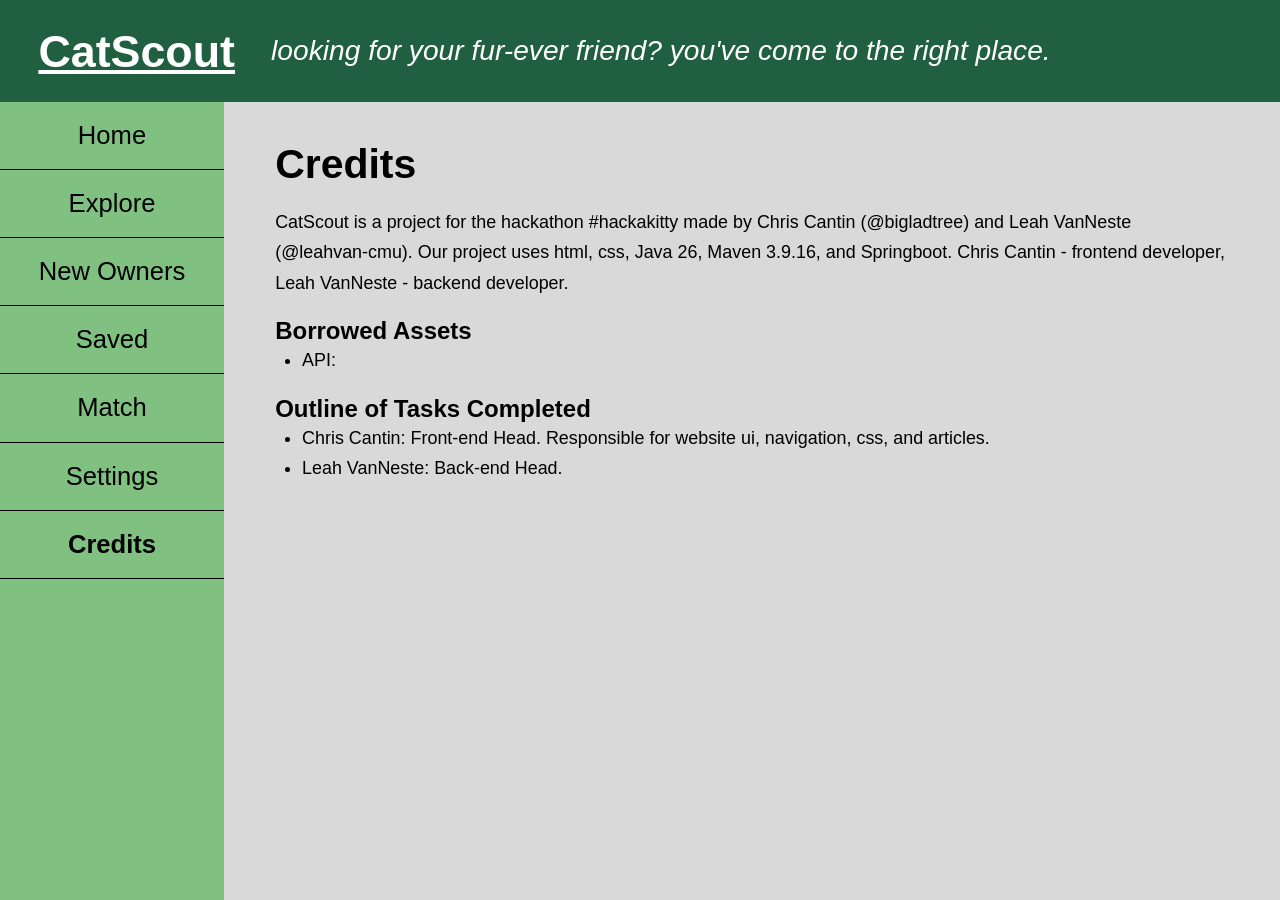
==== src/main/resources/static/credits.html @ 1c5e4a1d "New Owners, darkmode, css New Owners page is complete! Dark Mode has been implemented and saves acro" ====
<!DOCTYPE html>
<html>
  <head>
    <link rel="stylesheet" href="home.css">
    <title>CatScout - Credits</title>
  </head>
  <body>
    <div class="page">
      <!-- Header -->
      <header class="header">
        <h1 class="logo">CatScout</h1>
        <p class="tagline">looking for your fur-ever friend? you've come to the right place.</p>
      </header>

      <div class="content-wrapper">
        <!-- Sidebar -->
        <nav class="sidebar">
          <a href="index.html" class="nav-link">Home</a>
          <a href="explore.html" class="nav-link">Explore</a>
          <a href="newowners.html" class="nav-link">New Owners</a>
          <a href="saved.html" class="nav-link">Saved</a>
          <a href="matchmaker.html" class="nav-link">Match</a>
          <a href="settings.html" class="nav-link">Settings</a>
          <a href="credits.html" class="nav-link active">Credits</a>
        </nav>

        <!-- Main Content -->
        <main class="main-content">
          <h2 class="welcome">Credits</h2>

          <p>CatScout is a project for the hackathon #hackakitty made by Chris Cantin (@bigladtree) and Leah VanNeste (@leahvan-cmu). Our project uses html, css, Java 26, Maven 3.9.16, and Springboot. 
            Chris Cantin - frontend developer, Leah VanNeste - backend developer.
          </p>
          <h2>Borrowed Assets</h2>
          <ul>
            <li>API: </li>
          </ul>
          <h2>Outline of Tasks Completed</h2>
          <ul>
            <li>Chris Cantin: Front-end Head. Responsible for website ui, navigation, css, and articles. 
            </li>
            <li>Leah VanNeste: Back-end Head. </li>
          </ul>
        </main>
        <script>
          if (localStorage.getItem('darkMode') === 'true') document.body.classList.add('dark');
        </script>
      </div>
    </div>
  </body>
</html>
---- src/main/resources/static/home.css ----
* {
  margin: 0;
  padding: 0;
  box-sizing: border-box;
}

body {
  font-family: Inter, sans-serif;
  min-height: 100vh;
}

.page {
  display: flex;
  flex-direction: column;
  min-height: 100vh;
}

/* Header */
.header {
  background-color: #206040;
  display: flex;
  align-items: center;
  padding: 2% 3%;
  gap: 3%;
}

.logo {
  color: #ffffff;
  font-size: 3.5vw;
  text-decoration: underline;
  white-space: nowrap;
}

.tagline {
  color: #ffffff;
  font-size: 2.2vw;
  font-style: italic;
}

/* Content area: sidebar + main */
.content-wrapper {
  display: flex;
  flex: 1;
}

/* Sidebar */
.sidebar {
  background-color: #80c080;
  width: 17.5%;
  display: flex;
  flex-direction: column;
}

.nav-link {
  display: block;
  text-align: center;
  font-size: 2vw;
  padding: 8.5% 5%;
  text-decoration: none;
  color: #000000;
  border-bottom: 1px solid #000000;
}

.nav-link:hover {
  background-color: #6ab06a;
}

.nav-link.active {
  font-weight: 700;
}

/* Main Content */
.main-content {
  flex: 1;
  background-color: #d9d9d9;
  padding: 3% 4%;
}

.welcome {
  font-size: 3.2vw;
  font-weight: 700;
  margin-bottom: 2%;
}

.main-content p {
  font-size: 1.4vw;
  line-height: 1.7;
  margin-bottom: 2%;
  color: #000000;
}

.main-content ul {
  font-size: 1.4vw;
  line-height: 1.7;
  margin-bottom: 2%;
  color: #000000;
  padding-left: 1.5em;
}

.main-content li {
  font-size: 1.4vw;
  line-height: 1.7;
}

/* Settings Page */
.settings-group {
  background-color: #ffffff;
  border-radius: 10px;
  padding: 2% 3%;
  margin-bottom: 2%;
}

.settings-group-title {
  font-size: 1.8vw;
  font-weight: 600;
  margin-bottom: 1%;
  padding-bottom: 0.5%;
  border-bottom: 2px solid #80c080;
}

.setting-item {
  display: flex;
  align-items: center;
  gap: 1em;
  margin-top: 1%;
}

.setting-label {
  font-size: 1.4vw;
}

.setting-status {
  font-size: 1.2vw;
  margin-top: 0.5em;
  color: #206040;
  font-style: italic;
}

/* Toggle switch */
.toggle {
  position: relative;
  display: inline-block;
  width: 3.2em;
  height: 1.8em;
  cursor: pointer;
}

.toggle input {
  opacity: 0;
  width: 0;
  height: 0;
}

.toggle-slider {
  position: absolute;
  inset: 0;
  background-color: #ccc;
  border-radius: 1em;
  transition: background-color 0.3s;
}

.toggle-slider::before {
  content: "";
  position: absolute;
  width: 1.4em;
  height: 1.4em;
  left: 0.2em;
  bottom: 0.2em;
  background-color: #fff;
  border-radius: 50%;
  transition: transform 0.3s;
}

.toggle input:checked + .toggle-slider {
  background-color: #206040;
}

.toggle input:checked + .toggle-slider::before {
  transform: translateX(1.4em);
}

.toggle input:focus-visible + .toggle-slider {
  outline: 2px solid #206040;
  outline-offset: 2px;
}

/* Settings inputs & buttons */
.settings-input {
  font-size: 1.2vw;
  padding: 0.5em 0.8em;
  border: 2px solid #80c080;
  border-radius: 6px;
  outline: none;
  width: 50%;
}

.settings-input:focus {
  border-color: #206040;
}

.settings-btn {
  font-size: 1.2vw;
  padding: 0.5em 1.2em;
  border: none;
  border-radius: 6px;
  background-color: #206040;
  color: #ffffff;
  cursor: pointer;
  transition: background-color 0.2s;
}

.settings-btn:hover {
  background-color: #174a30;
}

.settings-btn.danger {
  background-color: #c0392b;
}

.settings-btn.danger:hover {
  background-color: #96281b;
}

.confirm-delete {
  margin-top: 1em;
  display: flex;
  align-items: center;
  gap: 1em;
}

.hidden {
  display: none !important;
}

/* Links in main content */
.main-content a {
  color: #1a7a3a;
  text-decoration: underline;
  transition: color 0.2s;
}

.main-content a:hover {
  color: #145a2c;
}

.main-content a:visited {
  color: #1a7a3a;
}

/* Dark Mode */
body.dark .page {
  background-color: #1a1a1a;
}

body.dark .main-content {
  background-color: #2b2b2b;
  color: #e0e0e0;
}

body.dark .main-content p,
body.dark .main-content ul,
body.dark .main-content li {
  color: #e0e0e0;
}

body.dark .settings-group {
  background-color: #3a3a3a;
}

body.dark .settings-group-title {
  color: #a0d8a0;
  border-bottom-color: #4a7a4a;
}

body.dark .setting-label {
  color: #e0e0e0;
}

body.dark .settings-input {
  background-color: #2b2b2b;
  color: #e0e0e0;
  border-color: #4a7a4a;
}

body.dark .sidebar {
  background-color: #2d5a2d;
}

body.dark .nav-link {
  color: #e0e0e0;
  border-bottom-color: #1a3a1a;
}

body.dark .nav-link:hover {
  background-color: #3a6a3a;
}

body.dark .header {
  background-color: #143020;
}

body.dark .main-content a {
  color: #6fcf7f;
}

body.dark .main-content a:hover {
  color: #9fe0ab;
}

body.dark .main-content a:visited {
  color: #6fcf7f;
}

/* Collapsible FAQ */
.collapsible {
  background-color: #ffffff;
  color: #000000;
  cursor: pointer;
  padding: 1em 1.5em;
  width: 100%;
  border: 2px solid #80c080;
  border-radius: 8px;
  text-align: left;
  outline: none;
  font-size: 1.4vw;
  font-weight: 600;
  margin-top: 1em;
  transition: background-color 0.2s, border-color 0.2s;
}

.collapsible::after {
  content: "\25BC";
  float: right;
  font-size: 0.8em;
  transition: transform 0.3s;
}

.collapsible.active::after {
  transform: rotate(-180deg);
}

.collapsible:hover {
  background-color: #e8f5e8;
  border-color: #206040;
}

.collapsible.active {
  background-color: #206040;
  color: #ffffff;
  border-color: #206040;
  border-radius: 8px 8px 0 0;
}

/* Collapsible content panel */
.collapsible-content {
  padding: 1.2em 1.5em;
  display: none;
  overflow: hidden;
  background-color: #ffffff;
  border: 2px solid #80c080;
  border-top: none;
  border-radius: 0 0 8px 8px;
  margin-bottom: 0.5em;
}

/* Dark mode collapsible */
body.dark .collapsible {
  background-color: #3a3a3a;
  color: #e0e0e0;
  border-color: #4a7a4a;
}

body.dark .collapsible:hover {
  background-color: #4a4a4a;
  border-color: #6fcf7f;
}

body.dark .collapsible.active {
  background-color: #206040;
  color: #ffffff;
  border-color: #206040;
}

body.dark .collapsible-content {
  background-color: #3a3a3a;
  border-color: #4a7a4a;
  color: #e0e0e0;
}
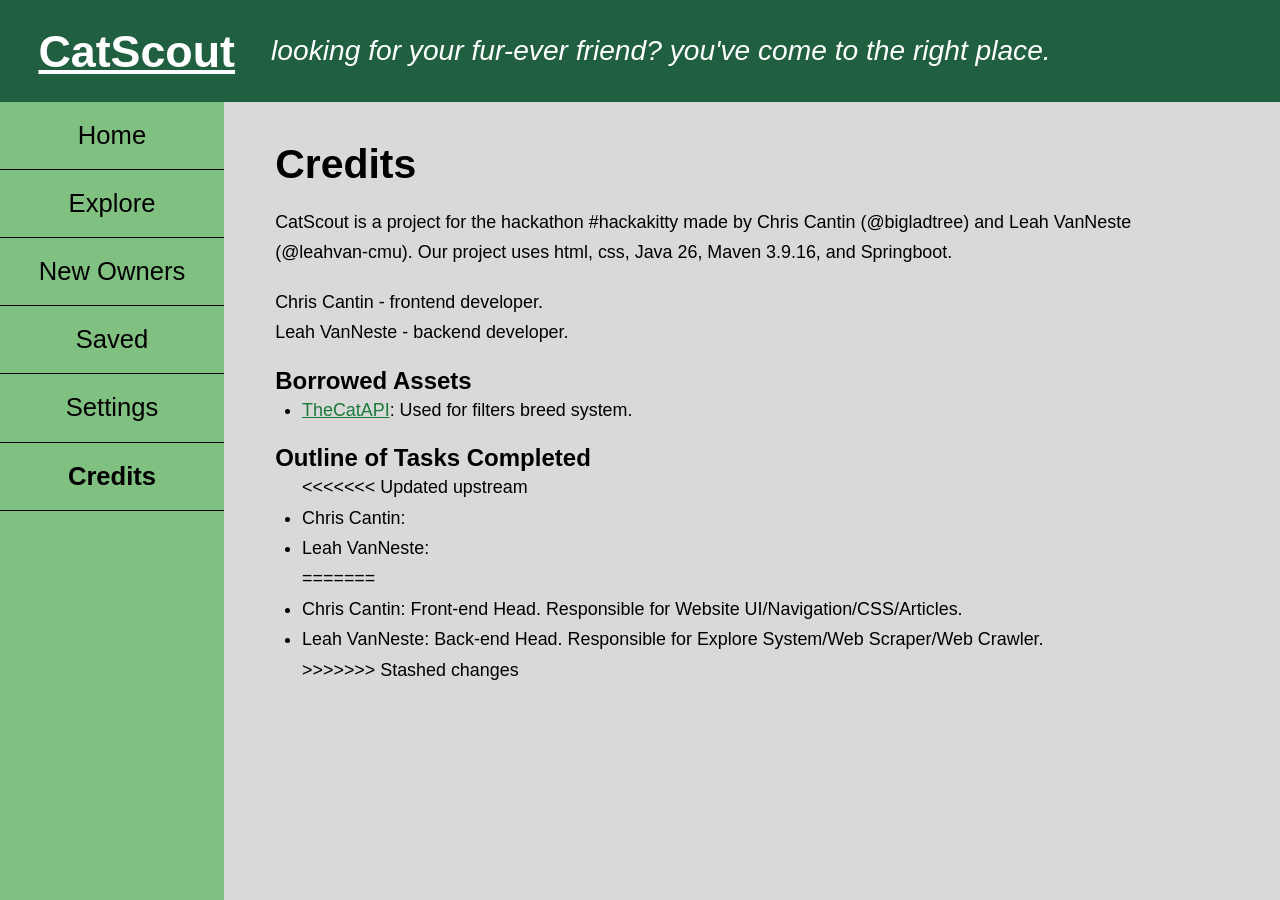
==== commit d88b7b89: "Filter UI, Location Setting, CSS" ====
--- a/src/main/resources/static/credits.html
+++ b/src/main/resources/static/credits.html
@@ -19,7 +19,6 @@
           <a href="explore.html" class="nav-link">Explore</a>
           <a href="newowners.html" class="nav-link">New Owners</a>
           <a href="saved.html" class="nav-link">Saved</a>
-          <a href="matchmaker.html" class="nav-link">Match</a>
           <a href="settings.html" class="nav-link">Settings</a>
           <a href="credits.html" class="nav-link active">Credits</a>
         </nav>
@@ -28,23 +27,28 @@
         <main class="main-content">
           <h2 class="welcome">Credits</h2>
 
-          <p>CatScout is a project for the hackathon #hackakitty made by Chris Cantin (@bigladtree) and Leah VanNeste (@leahvan-cmu). Our project uses html, css, Java 26, Maven 3.9.16, and Springboot. 
-            Chris Cantin - frontend developer, Leah VanNeste - backend developer.
+          <p>CatScout is a project for the hackathon #hackakitty made by Chris Cantin (@bigladtree) and Leah VanNeste (@leahvan-cmu). Our project uses html, css, Java 26, Maven 3.9.16, and Springboot.</p>
+          <p>
+          Chris Cantin - frontend developer. 
+          <br> 
+          Leah VanNeste - backend developer.
           </p>
           <h2>Borrowed Assets</h2>
           <ul>
-            <li>API: </li>
+            <li><a href = "https://thecatapi.com/">TheCatAPI</a>: Used for filters breed system.</li>
           </ul>
           <h2>Outline of Tasks Completed</h2>
           <ul>
-            <li>Chris Cantin: Front-end Head. Responsible for website ui, navigation, css, and articles. 
+<<<<<<< Updated upstream
+            <li>Chris Cantin: </li>
+            <li>Leah VanNeste: </li>
+=======
+            <li>Chris Cantin: Front-end Head. Responsible for Website UI/Navigation/CSS/Articles.
             </li>
-            <li>Leah VanNeste: Back-end Head. </li>
+            <li>Leah VanNeste: Back-end Head. Responsible for Explore System/Web Scraper/Web Crawler.</li>
+>>>>>>> Stashed changes
           </ul>
         </main>
-        <script>
-          if (localStorage.getItem('darkMode') === 'true') document.body.classList.add('dark');
-        </script>
       </div>
     </div>
   </body>
--- a/src/main/resources/static/home.css
+++ b/src/main/resources/static/home.css
@@ -100,6 +100,37 @@
 .main-content li {
   font-size: 1.4vw;
   line-height: 1.7;
+}
+<<<<<<< Updated upstream
+=======
+
+/* filter bar */
+.filter-bar {
+  display: flex;
+  flex-wrap: wrap;
+  gap: 1em;
+  align-items: center;
+  margin-top: 1%;
+  margin-bottom: 2%;
+}
+
+.filter-bar label {
+  font-size: 1.3vw;
+  font-weight: 600;
+}
+
+.filter-bar select {
+  font-size: 1.2vw;
+  padding: 0.3em 0.6em;
+  border: 2px solid #80c080;
+  border-radius: 5px;
+  margin-right: 1em;
+}
+
+body.dark .filter-bar select {
+  background-color: #2b2b2b;
+  color: #e0e0e0;
+  border-color: #4a7a4a;
 }
 
 /* Settings Page */
@@ -386,3 +417,4 @@
   border-color: #4a7a4a;
   color: #e0e0e0;
 }
+>>>>>>> Stashed changes
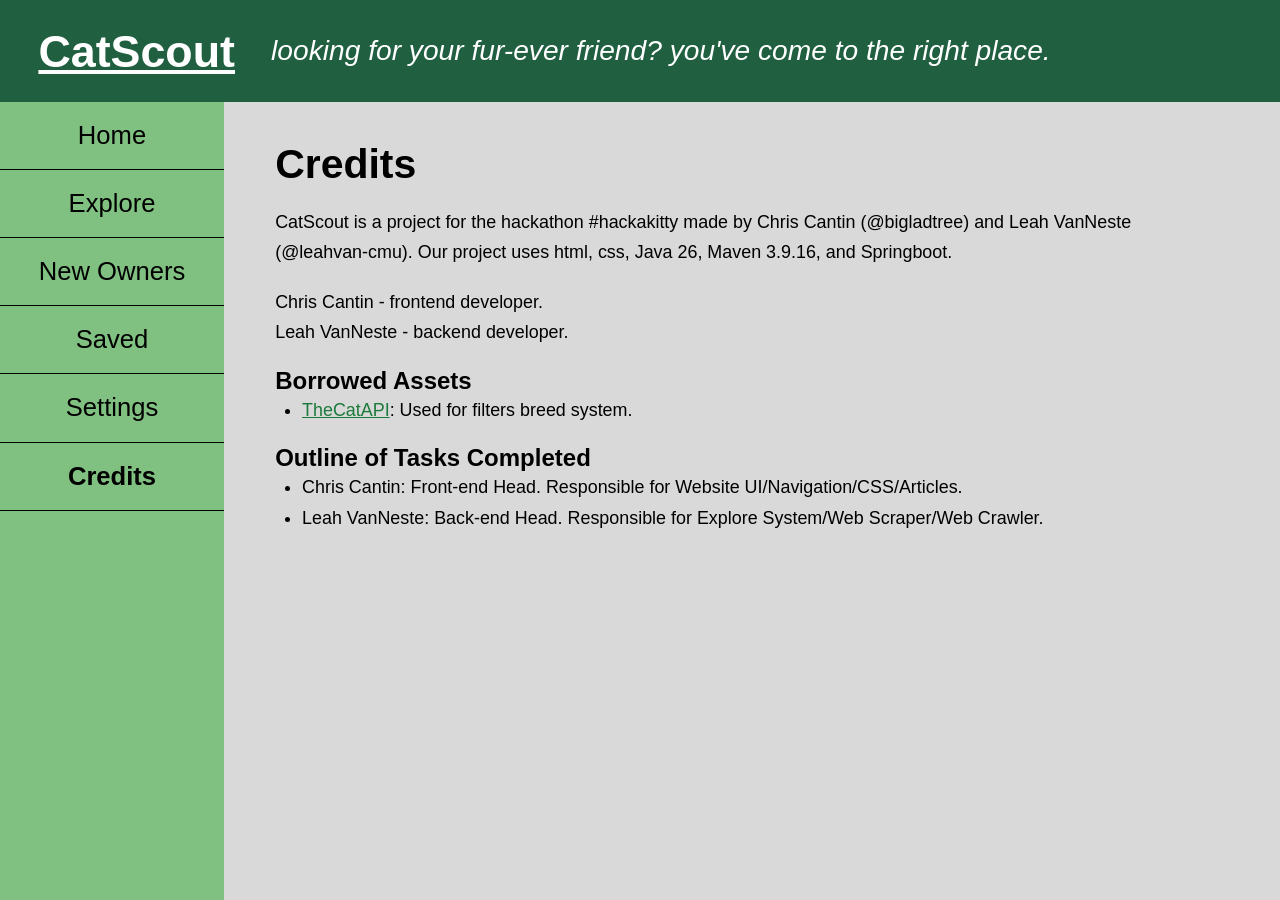
==== commit 2f34dcef: "Leah Scraper visually available" ====
--- a/src/main/resources/static/credits.html
+++ b/src/main/resources/static/credits.html
@@ -39,16 +39,15 @@
           </ul>
           <h2>Outline of Tasks Completed</h2>
           <ul>
-<<<<<<< Updated upstream
-            <li>Chris Cantin: </li>
-            <li>Leah VanNeste: </li>
-=======
             <li>Chris Cantin: Front-end Head. Responsible for Website UI/Navigation/CSS/Articles.
             </li>
             <li>Leah VanNeste: Back-end Head. Responsible for Explore System/Web Scraper/Web Crawler.</li>
->>>>>>> Stashed changes
           </ul>
         </main>
+        <script>
+          //dark mode check
+          if (localStorage.getItem('darkMode') === 'true') document.body.classList.add('dark');
+        </script>
       </div>
     </div>
   </body>
--- a/src/main/resources/static/home.css
+++ b/src/main/resources/static/home.css
@@ -108,7 +108,7 @@
 .filter-bar {
   display: flex;
   flex-wrap: wrap;
-  gap: 1em;
+  gap: 1em; 
   align-items: center;
   margin-top: 1%;
   margin-bottom: 2%;
@@ -418,3 +418,71 @@
   color: #e0e0e0;
 }
 >>>>>>> Stashed changes
+
+
+/* Cat Cards Grid */
+.cat-grid {
+  display: grid;
+  grid-template-columns: repeat(auto-fill, minmax(250px, 1fr));
+}
+
+.cat-card {
+}
+
+.cat-card-img {
+  object-fit: cover;
+}
+
+.cat-card-img-placeholder {
+  width: 100%;
+  height: 200px;
+  display: flex;
+  align-items: center;
+  justify-content: center;
+  background-color: #e0e0e0;
+  color: #666;
+  font-size: 1.2vw;
+}
+
+.cat-card-info {
+
+}
+
+.cat-card-info h3 {
+
+}
+
+.cat-card-info p {
+
+}
+
+.cat-card-info a {
+
+}
+
+.loading-msg {
+
+}
+
+/* Dark mode cat cards */
+body.dark .cat-card {
+  background-color: #3a3a3a;
+  border-color: #4a7a4a;
+}
+
+body.dark .cat-card-info h3 {
+  color: #a0d8a0;
+}
+
+body.dark .cat-card-info p {
+  color: #ccc !important;
+}
+
+body.dark .cat-card-info a {
+  color: #6fcf7f;
+}
+
+body.dark .cat-card-img-placeholder {
+  background-color: #2b2b2b;
+  color: #888;
+}
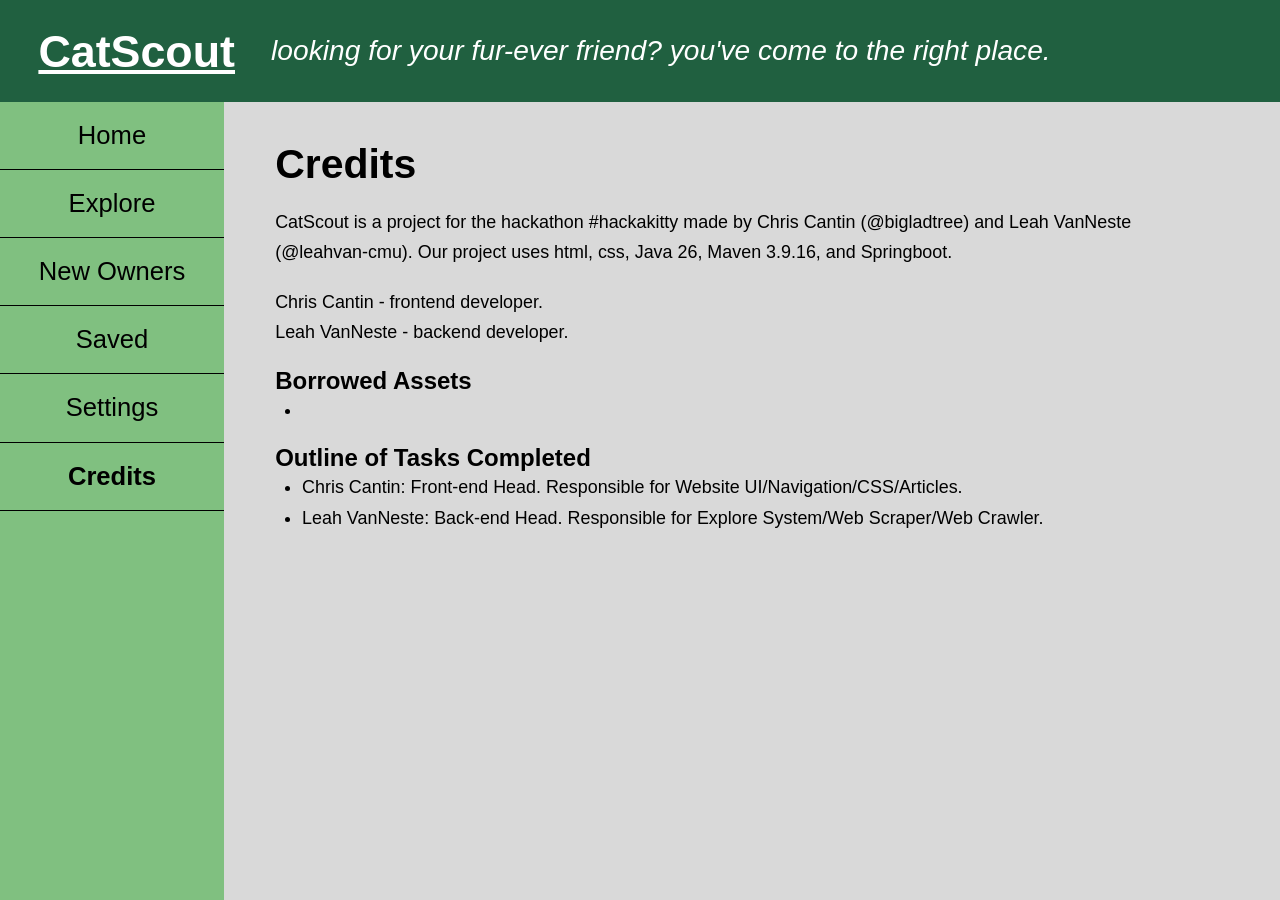
==== commit 55863c37: "removed filters, added save bar, formatting for listings" ====
--- a/src/main/resources/static/credits.html
+++ b/src/main/resources/static/credits.html
@@ -35,7 +35,7 @@
           </p>
           <h2>Borrowed Assets</h2>
           <ul>
-            <li><a href = "https://thecatapi.com/">TheCatAPI</a>: Used for filters breed system.</li>
+            <li></li>
           </ul>
           <h2>Outline of Tasks Completed</h2>
           <ul>
--- a/src/main/resources/static/home.css
+++ b/src/main/resources/static/home.css
@@ -101,8 +101,6 @@
   font-size: 1.4vw;
   line-height: 1.7;
 }
-<<<<<<< Updated upstream
-=======
 
 /* filter bar */
 .filter-bar {
@@ -417,54 +415,78 @@
   border-color: #4a7a4a;
   color: #e0e0e0;
 }
->>>>>>> Stashed changes
 
 
 /* Cat Cards Grid */
 .cat-grid {
   display: grid;
-  grid-template-columns: repeat(auto-fill, minmax(250px, 1fr));
+  grid-template-columns: repeat(auto-fill, minmax(200px, 1fr));
+  gap: 1.5em;
 }
 
 .cat-card {
-}
-
+  border-radius: 1em;
+  background-color: #ffffff;
+  border: 2px solid #80c080;
+  overflow: hidden;
+  display: flex;
+  flex-direction: column;
+  max-width: 250px;
+}
+
+.cat-card-img-wrapper {
+  width: 100%;
+  height: 180px;
+  overflow: hidden;
+  position: relative;
+}
+
+.cat-card img,
 .cat-card-img {
+  position: absolute;
+  top: 0;
+  left: 0;
+  width: 100%;
+  height: 100%;
   object-fit: cover;
+  display: block;
 }
 
 .cat-card-img-placeholder {
   width: 100%;
-  height: 200px;
+  height: 180px;
   display: flex;
   align-items: center;
   justify-content: center;
   background-color: #e0e0e0;
   color: #666;
-  font-size: 1.2vw;
+  font-size: 1rem;
 }
 
 .cat-card-info {
-
+  padding: 0.8em 1em;
 }
 
 .cat-card-info h3 {
-
+  font-size: 1.1rem;
+  margin-bottom: 0.3em;
+  color: #206040;
 }
 
 .cat-card-info p {
-
+  font-size: 0.85rem;
+  margin-bottom: 0.2em;
+  color: #444;
 }
 
 .cat-card-info a {
-
-}
-
-.loading-msg {
-
+  font-size: 0.85rem;
+  color: #1a7a3a;
+  text-decoration: underline;
 }
 
 /* Dark mode cat cards */
+
 body.dark .cat-card {
   background-color: #3a3a3a;
   border-color: #4a7a4a;
@@ -486,3 +508,53 @@
   background-color: #2b2b2b;
   color: #888;
 }
+
+/* Save button */
+.save-btn {
+  font-size: 0.9rem;
+  padding: 0.4em 1em;
+  border: 2px solid #206040;
+  border-radius: 6px;
+  background-color: #ffffff;
+  color: #206040;
+  cursor: pointer;
+  font-weight: 600;
+  transition: background-color 0.2s, color 0.2s;
+  margin-top: 0.5em;
+  margin-bottom: 0.4em;
+}
+
+.save-btn:hover {
+  background-color: #e8f5e8;
+}
+
+.save-btn.saved {
+  background-color: #206040;
+  color: #ffffff;
+  border-color: #206040;
+}
+
+.save-btn.saved:hover {
+  background-color: #174a30;
+}
+
+/* Dark mode save button */
+body.dark .save-btn {
+  background-color: #2b2b2b;
+  color: #a0d8a0;
+  border-color: #4a7a4a;
+}
+
+body.dark .save-btn:hover {
+  background-color: #3a3a3a;
+}
+
+body.dark .save-btn.saved {
+  background-color: #206040;
+  color: #ffffff;
+  border-color: #206040;
+}
+
+body.dark .save-btn.saved:hover {
+  background-color: #174a30;
+}
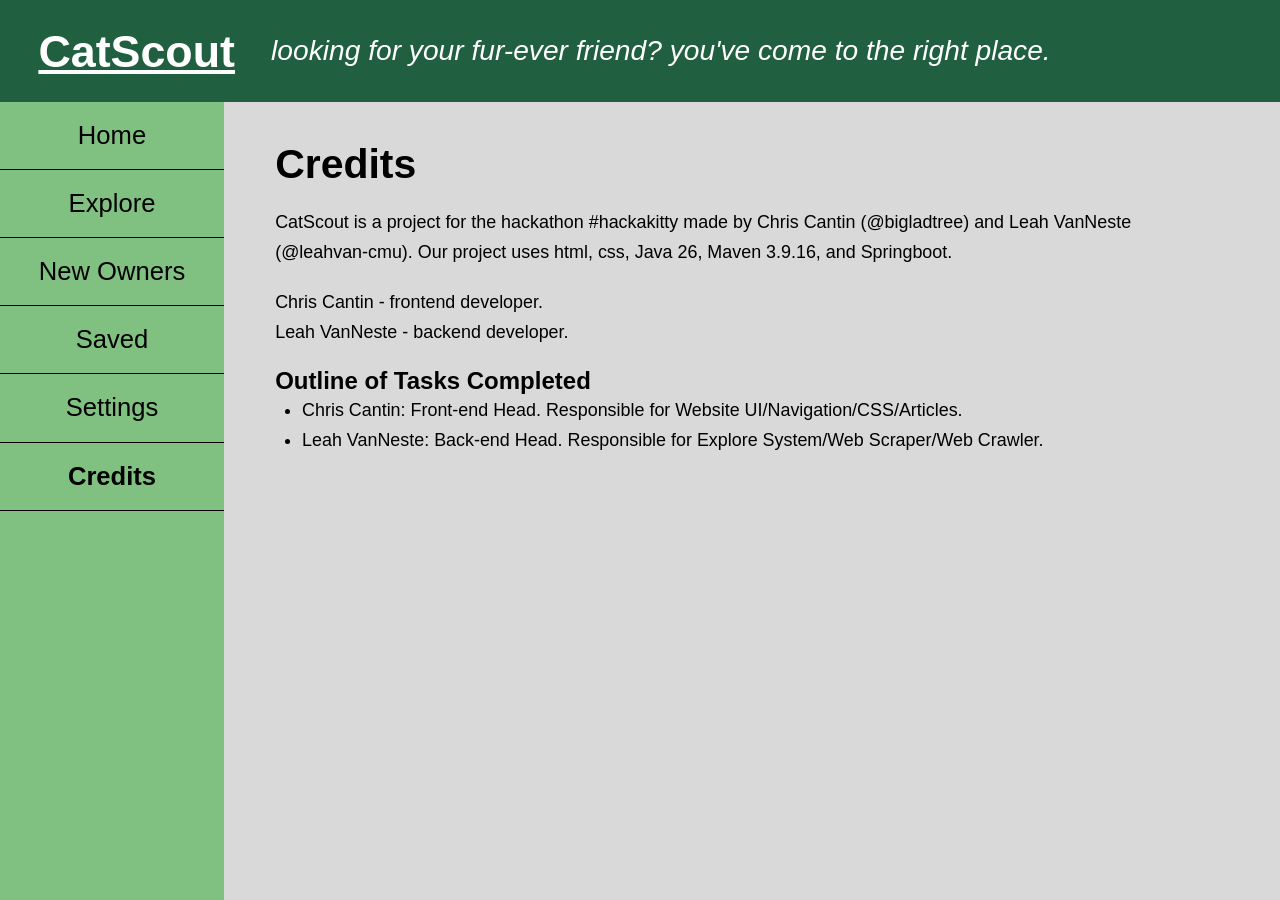
==== commit 37f99769: "last minute stuff" ====
--- a/src/main/resources/static/credits.html
+++ b/src/main/resources/static/credits.html
@@ -33,10 +33,6 @@
           <br> 
           Leah VanNeste - backend developer.
           </p>
-          <h2>Borrowed Assets</h2>
-          <ul>
-            <li></li>
-          </ul>
           <h2>Outline of Tasks Completed</h2>
           <ul>
             <li>Chris Cantin: Front-end Head. Responsible for Website UI/Navigation/CSS/Articles.
